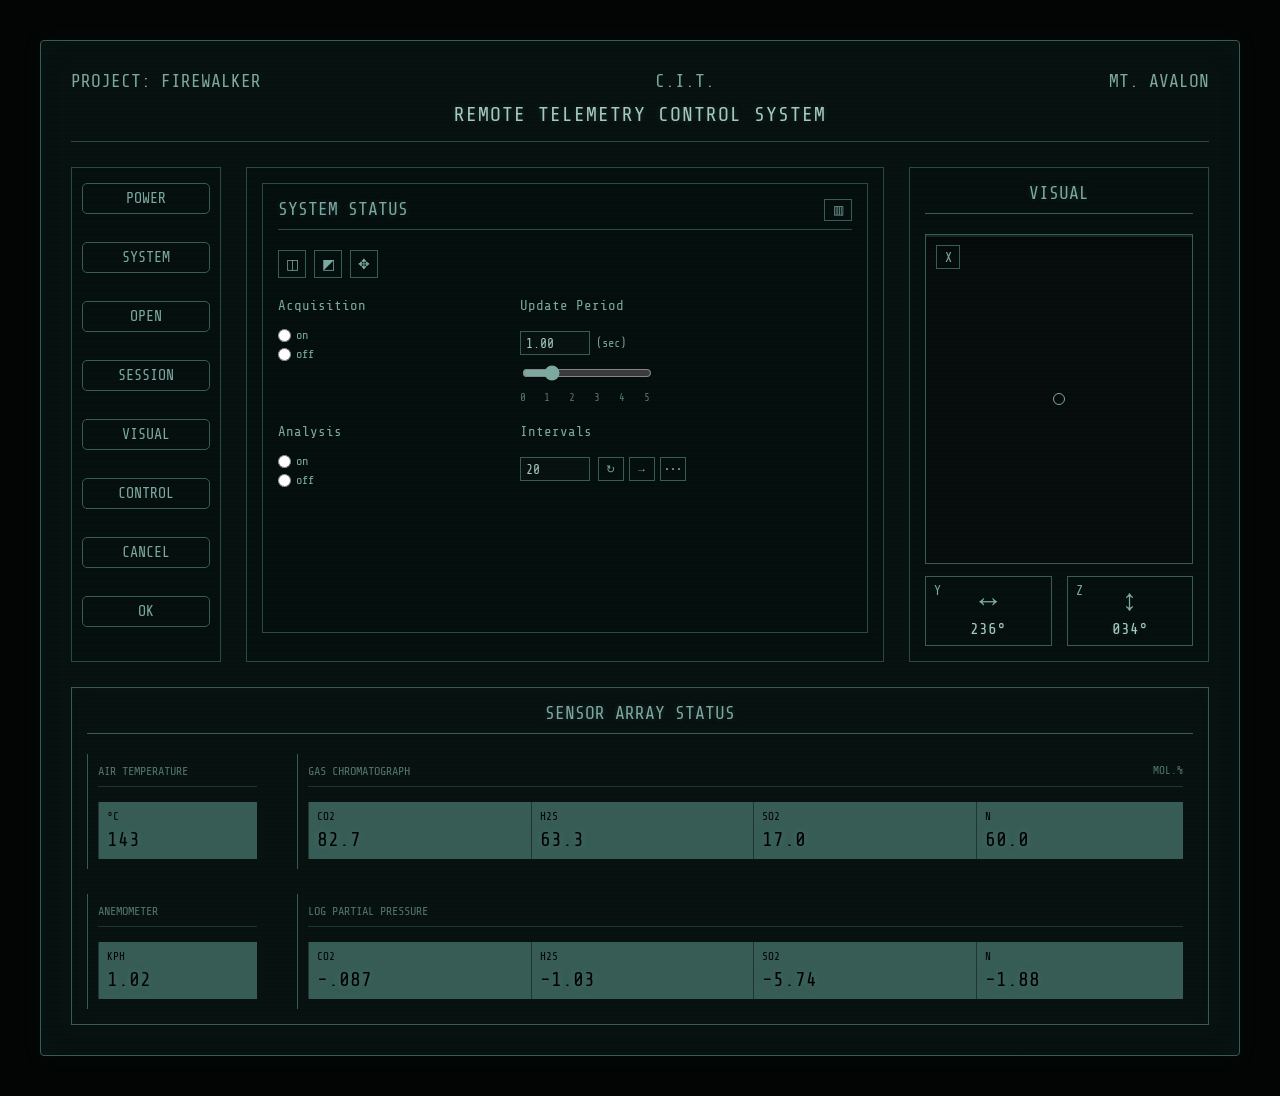
==== index.html @ e7ac3c22 "Se commitean los primeros archivos" ====
<!DOCTYPE html>
<html lang="es">
<head>
    <meta charset="UTF-8">
    <meta name="viewport" content="width=device-width, initial-scale=1.0">

    <title>Interface X-Files</title>

    <link rel="preconnect" href="https://fonts.googleapis.com">
    <link rel="preconnect" href="https://fonts.gstatic.com" crossorigin>
    <link href="https://fonts.googleapis.com/css2?family=Share+Tech+Mono&display=swap" rel="stylesheet">

    <link rel="stylesheet" href="styles/styles.css">
</head>

<body>
    <main class="screen">
        <header class="header">
            <div class="header-top">
                <span>PROJECT: FIREWALKER</span>
                <span>C.I.T.</span>
                <span>MT. AVALON</span>
            </div>
            <div class="header-title">
                REMOTE TELEMETRY CONTROL SYSTEM
            </div>
        </header>

        <section class="main-content">
            <nav class="menu">

                <div class="menu-section">
                    <span>POWER</span>
                    <span>SYSTEM</span>
                    <span>OPEN</span>
                    <span>SESSION</span>
                    <span>VISUAL</span>
                    <span>CONTROL</span>
                    <span>CANCEL</span>
                    <span>OK</span>
                </div>
            </nav>

            <section class="system-status">
                <section class="system-status">

                    <div class="status-title">

                        <h2>SYSTEM STATUS</h2>

                        <span class="status-indicator">▥</span>

                    </div>

                        <div class="system-tools">

                            <span class="tool-icon">◫</span>
                            <span class="tool-icon">◩</span>
                            <span class="tool-icon">✥</span>

                        </div>

                        <div class="system-controls">

                            <div class="acquisition-control">

                                <h3>Acquisition</h3>

                                <label>
                                    <input type="radio" name="acquisition" value="on">
                                    on
                                </label>

                                <label>
                                    <input type="radio" name="acquisition" value="off">
                                    off
                                </label>

                            </div>

                            <div class="analysis-control">

                                <h3>Analysis</h3>

                                <label>
                                    <input type="radio" name="analysis" value="on">
                                    on
                                </label>

                                <label>
                                    <input type="radio" name="analysis" value="off">
                                    off
                                </label>

                            </div>

                            <div class="update-control">

                                <h3>Update Period</h3>

                                <div class="update-value">
                                    <input type="number" value="1.00" step="0.01">
                                    <span>(sec)</span>
                                </div>

                                <input
                                    type="range"
                                    min="0"
                                    max="5"
                                    value="1"
                                >

                                <div class="range-labels">
                                    <span>0</span>
                                    <span>1</span>
                                    <span>2</span>
                                    <span>3</span>
                                    <span>4</span>
                                    <span>5</span>
                                </div>

                            </div>

                            <div class="interval-control">

                                <h3>Intervals</h3>

                                <div class="interval-row">

                                    <input
                                        type="number"
                                        value="20"
                                        min="0"
                                    >

                                    <div class="interval-tools">
                                        <span class="interval-tool">↻</span>
                                        <span class="interval-tool">→</span>
                                        <span class="interval-tool">•••</span>
                                    </div>

                                </div>

                            </div>

                        </div>

                </section>
            </section>

            <section class="visual">

                <h2>VISUAL</h2>

                <div class="visual-screen">

                    <div class="axis-label x-axis">
                        X
                    </div>

                    <div class="target"></div>

                </div>

                <div class="axis-controls">

                    <div class="axis-control">

                        <span class="axis-name">Y</span>

                        <span class="axis-arrow">↔</span>

                        <span class="axis-value">236°</span>

                    </div>

                    <div class="axis-control">

                        <span class="axis-name">Z</span>

                        <span class="axis-arrow">↕</span>

                        <span class="axis-value">034°</span>

                    </div>

                </div>

            </section>

        </section>

        <section class="sensor-status">

            <h2>SENSOR ARRAY STATUS</h2>

            <div class="sensor-grid">

                <div class="sensor-main">

                    <span class="sensor-name">AIR TEMPERATURE</span>

                    <div class="sensor-values">  
                        <div class="sensor">   
                            <span class="sensor-label">°C</span>
                            <span class="sensor-value">143</span>
                        </div>
                    </div> 
                </div>

                <div class="sensor-group">

                    <span class="sensor-name">GAS CHROMATOGRAPH</span>
                    <span class="sensor-unit">MOL.%</span>

                    <div class="sensor-values">

                        <div class="sensor">
                            <span class="sensor-label">CO2</span>
                            <span class="sensor-value">82.7</span>
                        </div>

                        <div class="sensor">
                            <span class="sensor-label">H2S</span>
                            <span class="sensor-value">63.3</span>
                        </div>

                        <div class="sensor">
                            <span class="sensor-label">SO2</span>
                            <span class="sensor-value">17.0</span>
                        </div>

                        <div class="sensor">
                            <span class="sensor-label">N</span>
                            <span class="sensor-value">60.0</span>
                        </div>

                    </div>

                </div>

                <div class="sensor-main">
                    <span class="sensor-name">ANEMOMETER</span>
                        <div class="sensor-values">  
                            <div class="sensor"> 
                                <span class="sensor-label">KPH</span>
                                <span class="sensor-value">1.02</span> <!--falta agregar unidad de medida 'KPH'-->
                            </div>
                        </div>
                </div>

                <div class="sensor-group">

                    <span class="sensor-name">LOG PARTIAL PRESSURE</span>

                    <div class="sensor-values">

                        <div class="sensor">
                            <span class="sensor-label">CO2</span>
                            <span class="sensor-value">-.087</span>
                        </div>

                        <div class="sensor">
                            <span class="sensor-label">H2S</span>
                            <span class="sensor-value">-1.03</span>
                        </div>

                        <div class="sensor">
                            <span class="sensor-label">SO2</span>
                            <span class="sensor-value">-5.74</span>
                        </div>

                        <div class="sensor">
                            <span class="sensor-label">N</span>
                            <span class="sensor-value">-1.88</span>
                        </div>

                    </div>

                </div>

            </div>

        </section>

    </main>
</body>
</html>
---- styles/styles.css ----
* {
    box-sizing: border-box;
}

body {
    margin: 0;
    min-height: 100vh;
    background-color: #020504;
    color: #7ca8a0;
    font-family: "Share Tech Mono", monospace;
}
/*-------------*/

.screen {
    width: 1200px;
    min-height: 800px;
    margin: 40px auto;
    padding: 30px;
    background-color: #07110f;
    border: 1px solid #365c55;
    border-radius: 4px;
    box-shadow:
        0 0 20px rgba(55, 120, 105, 0.08),
        inset 0 0 30px rgba(55, 120, 105, 0.04);
}

.header {
    width: 100%;
    margin-bottom: 25px;
    padding-bottom: 15px;
    border-bottom: 1px solid #294943;
}

.header-top {
    display: flex;
    justify-content: space-between;
    align-items: center;
    color: #7ca8a0;
    font-size: 18px;
}

.header-title {
    text-align: center;
    margin-top: 12px;
    color: #a3c9c0;
    font-size: 20px;
    letter-spacing: 1px;
}
/*-------------*/
.main-content {
    display: grid;
    grid-template-columns: 150px 1fr 300px;
    gap: 25px;
    min-height: 450px;
}
/*-------------*/
.menu,
.system-status,
.visual {
    min-height: 450px;
    border: 1px solid #294943;
    background-color: rgba(5, 15, 13, 0.7);
}

.menu {
    display: flex;
    flex-direction: column;
    justify-content: space-between;
    padding: 15px 10px;
    color: #7ca8a0;
    font-size: 15px;
}

.menu-section {
    display: flex;
    flex-direction: column;
    gap: 28px;
}
/**/
.menu-section span {
    padding: 6px 4px;
    border-left: 2px solid transparent;
    /*prueba para agregar borde al boton 26/09*/
    border: 1px solid #365c55;
    /*prueba esquinas bordeadas*/
    border-radius: 5px;
    transition:
        color 0.2s ease,
        background-color 0.2s ease,
        border-color 0.2s ease,
        text-shadow 0.2s ease;
    /*agregué para centrar texto*/
    text-align: center;
}

.menu-section span:hover {
    color: #a3c9c0;
    background-color: rgba(80, 150, 135, 0.06);
    border-left-color: #7ca8a0;
    text-shadow: 0 0 6px rgba(124, 168, 160, 0.3);
}


/*-------------*/
.system-status {
    padding: 15px;
    color: #7ca8a0;
}

.system-status h2 {
    margin: 0 0 20px 0;
    font-size: 18px;
    font-weight: normal;
    border-bottom: 1px solid #365c55;
    padding-bottom: 10px;
    text-align: center;
}

.status-row {
    display: flex;
    justify-content: space-between;
    padding: 10px 5px;
    border-bottom: 1px solid #1d3632;
    transition: background-color 0.2s ease;

}
/*-------------*/
.visual {
    padding: 15px;
    color: #7ca8a0;
}

.visual h2 {
    margin: 0 0 20px 0;
    font-size: 18px;
    font-weight: normal;
    border-bottom: 1px solid #365c55;
    padding-bottom: 10px;
    /*centrado de texto*/
    text-align: center;
}

.visual-screen {
    position: relative;
    width: 100%;
    height: 330px;
    border: 1px solid #365c55;
    background-color: #050c0b;
    overflow: hidden;
}

.visual-screen::before {
    content: "";
    position: absolute;
    inset: 0;
    background-image:
        linear-gradient(
            transparent 49%,
            #18322e 50%,
            transparent 51%
        ),
        linear-gradient(
            90deg,
            transparent 49%,
            #18322e 50%,
            transparent 51%
        );
    background-size: 50px 50px;
    opacity: 0.7;
}

.target {
    position: absolute;
    top: 50%;
    left: 50%;
    width: 12px;
    height: 12px;
    transform: translate(-50%, -50%);
    border: 1px solid #7ca8a0;
    border-radius: 50%;
}

/*---------------------------------*/

.sensor-status {
    margin-top: 25px;
    padding: 15px;
    border: 1px solid #365c55;
    color: #7ca8a0;
    box-shadow: inset 0 0 12px rgba(80, 150, 135, 0.035);
}

.sensor-status h2 {
    margin: 0 0 20px 0;
    font-size: 18px;
    font-weight: normal;
    border-bottom: 1px solid #365c55;
    padding-bottom: 10px;
    text-align: center;
}

.sensor-grid {
    display: grid;
    grid-template-columns: 180px 1fr;
    gap: 25px 30px;
}

.sensor {
    display: flex;
    flex-direction: column;
    padding: 10px;
    border-left: 1px solid #365c55;
}

.sensor-name {
    font-size: 12px;
    padding-bottom: 8px;
    /*margin-bottom: 8px;*/
    color: #52756e;
        border-bottom: 1px solid #1d3632;

}

.sensor-value {
    font-size: 24px;
    color: black;
    text-shadow: 0 0 8px rgba(124, 168, 160, 0.3);
}

/* efecto lineas opacas */

.screen {
    position: relative;
    overflow: hidden;
}

.screen::after {
    content: "";
    position: absolute;
    inset: 0;
    pointer-events: none;
    background: repeating-linear-gradient(
        to bottom,
        transparent 0px,
        transparent 3px,
        rgba(124, 168, 160, 0.025) 4px
    );
    animation: scanlines 8s linear infinite;
}


.header-title,
.system-status h2,
.visual h2,
.sensor-status h2 {
    text-shadow: 0 0 6px rgba(124, 168, 160, 0.25);
}

/* para animación en campo visual*/
.target {
    animation: target-blink 1.5s infinite;
}
@keyframes target-blink {
    0% {
        opacity: 1;
    }
    50% {
        opacity: 0.3;
    }
    100% {
        opacity: 1;
    }
}

/* esto es para la animación del screen::after*/
@keyframes scanlines {
    from {
        background-position: 0 0;
    }
    to {
        background-position: 0 40px;
    }
}

/* esto es otra animación para el cuadro VISUAL */

.visual-screen::after {
    content: "";
    position: absolute;
    left: 0;
    right: 0;
    height: 2px;
    background-color: rgba(124, 168, 160, 0.15);
    animation: visual-scan 4s linear infinite;
}

@keyframes visual-scan {
    from {
        top: 0;
    }
    to {
        top: 100%;
    }
}

/*para status row*/

.status-row span:last-child {
    color: #a3c9c0;
}

/* Para system tools */

.system-tools {
    display: flex;
    gap: 8px;
    margin-bottom: 20px;
}

.tool-icon {
    display: flex;
    align-items: center;
    justify-content: center;

    width: 28px;
    height: 28px;

    border: 1px solid #365c55;

    color: #7ca8a0;
    font-size: 14px;

    transition:
        color 0.2s ease,
        background-color 0.2s ease;
}

.system-controls {
    display: grid;
    grid-template-columns: 1fr 1.5fr;
    gap: 20px;
}

.system-controls h3 {
    margin: 0 0 10px 0;

    font-size: 14px;
    font-weight: normal;

    color: #7ca8a0;
}

.acquisition-control,
.analysis-control {
    display: flex;
    flex-direction: column;
    gap: 5px;
}

.system-controls input[type="radio"] {
    accent-color: #7ca8a0;
}

.acquisition-control {
    grid-column: 1;
    grid-row: 1;
}

.analysis-control {
    grid-column: 1;
    grid-row: 2;
}

.update-control {
    grid-column: 2;
    grid-row: 1;
}

.interval-control {
    grid-column: 2;
    grid-row: 2;
}

.update-control {
    display: flex;
    flex-direction: column;
    gap: 8px;
}

.update-value {
    display: flex;
    align-items: center;
    gap: 6px;
}

.update-value input[type="number"] {
    width: 70px;
    height: 24px;

    padding: 2px 5px;

    background-color: #07110f;
    border: 1px solid #365c55;

    color: #a3c9c0;
    font-family: inherit;
    font-size: 13px;
}

.update-value span {
    font-size: 12px;
}

.update-control input[type="range"] {
    width: 130px;
    accent-color: #7ca8a0;
}

.range-labels {
    display: flex;
    justify-content: space-between;

    width: 130px;

    font-size: 11px;
    color: #52756e;
}

.interval-control {
    display: flex;
    flex-direction: column;
    gap: 8px;
}

.interval-row {
    display: flex;
    align-items: center;
    gap: 8px;
}

.interval-control input[type="number"] {
    width: 70px;
    height: 24px;

    padding: 2px 5px;

    background-color: #07110f;
    border: 1px solid #365c55;

    color: #a3c9c0;
    font-family: inherit;
    font-size: 13px;
}

.acquisition-control label,
.analysis-control label {
    display: flex;
    align-items: center;
    gap: 5px;

    font-size: 12px;
    color: #7ca8a0;
}

.system-controls input[type="radio"] {
    margin: 0;
}

.tool-icon:hover {
    color: #a3c9c0;
    background-color: rgba(80, 150, 135, 0.06);
}

.status-title {
    display: flex;
    align-items: center;
    justify-content: space-between;

    border-bottom: 1px solid #294943;

    margin-bottom: 20px;
}

.status-title h2 {
    margin: 0;
    padding-bottom: 10px;

    border: none;
}

.status-indicator {
    display: flex;
    align-items: center;
    justify-content: center;

    width: 28px;
    height: 22px;

    margin-bottom: 8px;

    border: 1px solid #365c55;

    color: #7ca8a0;
    font-size: 12px;
}

.interval-tools {
    display: flex;
    gap: 5px;
}

.interval-tool {
    display: flex;
    align-items: center;
    justify-content: center;

    width: 26px;
    height: 24px;

    border: 1px solid #365c55;

    color: #7ca8a0;
    font-size: 11px;

    transition:
        color 0.2s ease,
        background-color 0.2s ease;
}

.interval-tool:hover {
    color: #a3c9c0;
    background-color: rgba(80, 150, 135, 0.06);
}

.x-axis {
    position: absolute;
    top: 10px;
    left: 10px;

    display: flex;
    align-items: center;
    justify-content: center;

    width: 24px;
    height: 24px;

    border: 1px solid #365c55;

    color: #7ca8a0;
    font-size: 13px;

    z-index: 2;
}

.axis-controls {
    display: grid;
    grid-template-columns: 1fr 1fr;
    gap: 15px;

    margin-top: 12px;
}

.axis-control {
    position: relative;

    display: flex;
    flex-direction: column;
    align-items: center;
    justify-content: center;

    height: 70px;

    border: 1px solid #365c55;
}

.axis-name {
    position: absolute;
    top: 6px;
    left: 8px;

    font-size: 13px;
}

.axis-arrow {
    font-size: 30px;
    line-height: 1;
}

.axis-value {
    margin-top: 5px;

    font-size: 16px;
    color: #a3c9c0;
    text-shadow: 0 0 6px rgba(124, 168, 160, 0.2);

}

/* sensor array status */

.sensor-main {
    display: flex;
    flex-direction: column;
    padding: 10px;
    border-left: 1px solid #365c55;
}

.sensor-group {
    position: relative;
    padding: 10px;
    border-left: 1px solid #365c55;
}

.sensor-unit {
    position: absolute;
    top: 10px;
    right: 10px;

    font-size: 11px;
    color: #52756e;
}

.sensor-values {
    display: grid;
    grid-template-columns: repeat(4, 1fr);
    gap: 15px;

    margin-top: 15px;
        background-color: #365c55; /* color de fondo */

}

.sensor {
    display: flex;
    flex-direction: column;
    gap: 5px;
}

.sensor-label {
    font-size: 11px;
    color: black;
}

.sensor-main .sensor-value {
    /*margin-top: 15px;*/
    background-color: #365c55; /* color de fondo */
    text-align: center;
    
    color: #020504;
}

.sensor-group .sensor-name {
    display: block;
    padding-bottom: 8px;
    border-bottom: 1px solid #1d3632;

}

.sensor-values .sensor-value {
    font-size: 20px;
}

.sensor-values .sensor {
    padding: 8px;
    border-left: 1px solid #1d3632;
}
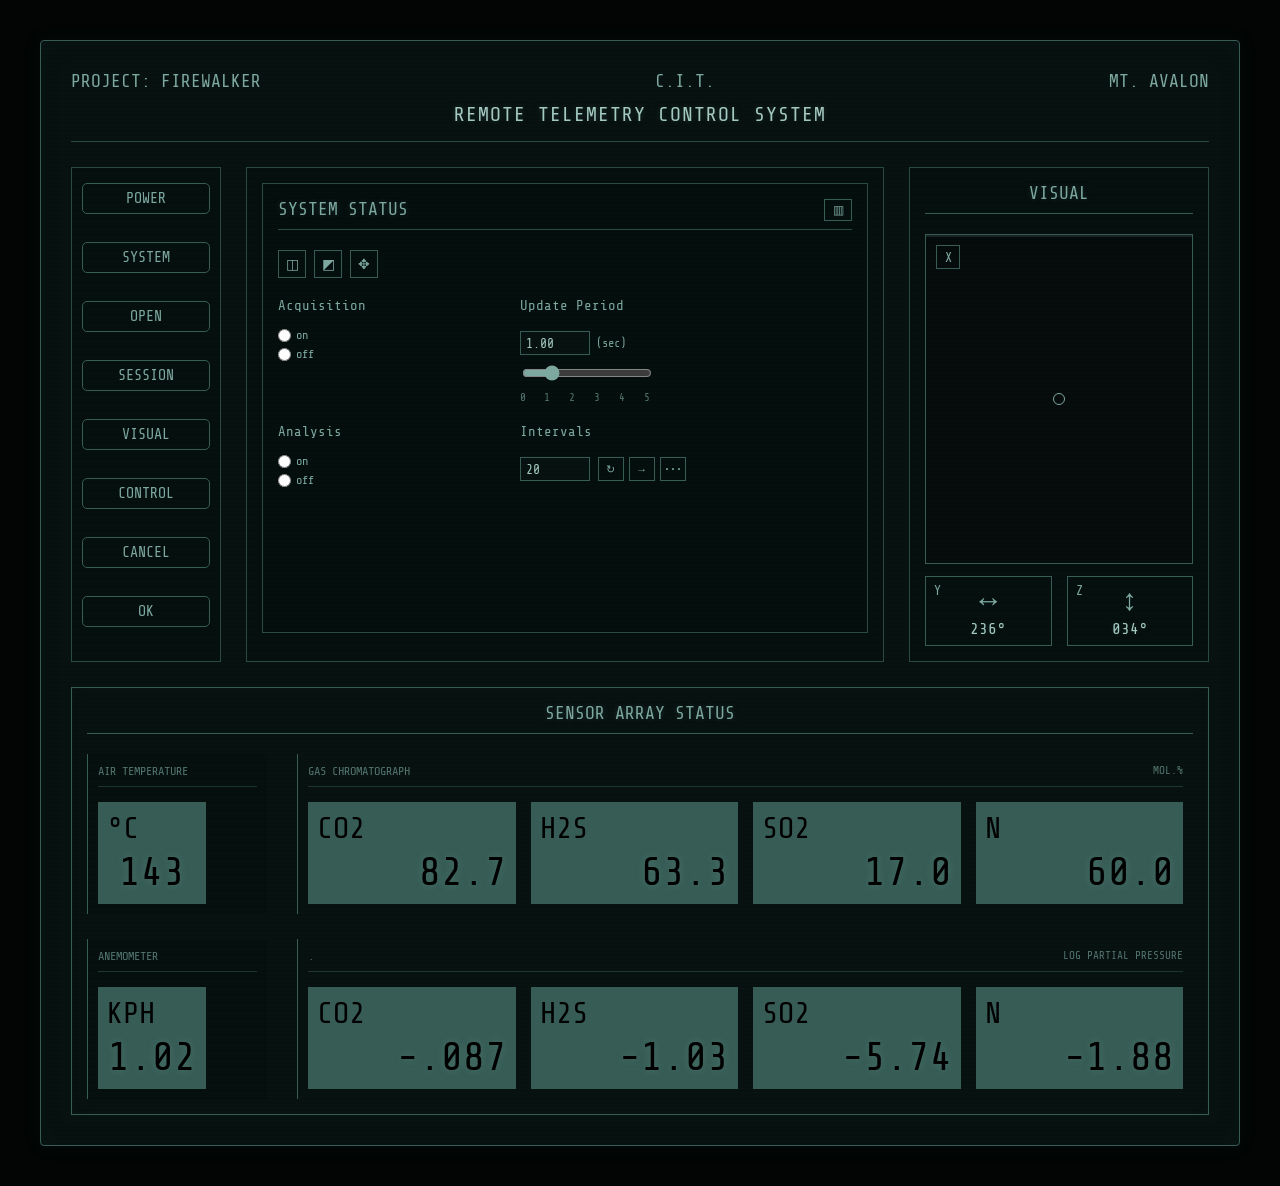
==== commit f106d987: "actualización html y css  de panel SAS/reorganización carpetas avances" ====
--- a/index.html
+++ b/index.html
@@ -243,6 +243,7 @@
                     <span class="sensor-name">ANEMOMETER</span>
                         <div class="sensor-values">  
                             <div class="sensor"> 
+                                
                                 <span class="sensor-label">KPH</span>
                                 <span class="sensor-value">1.02</span> <!--falta agregar unidad de medida 'KPH'-->
                             </div>
@@ -251,7 +252,8 @@
 
                 <div class="sensor-group">
 
-                    <span class="sensor-name">LOG PARTIAL PRESSURE</span>
+                    <span class="sensor-name">.</span>
+                    <span class="sensor-unit">LOG PARTIAL PRESSURE</span>
 
                     <div class="sensor-values">
 
--- a/styles/styles.css
+++ b/styles/styles.css
@@ -225,6 +225,7 @@
     font-size: 24px;
     color: black;
     text-shadow: 0 0 8px rgba(124, 168, 160, 0.3);
+    text-align: right;
 }
 
 /* efecto lineas opacas */
@@ -600,8 +601,13 @@
 .sensor-main {
     display: flex;
     flex-direction: column;
+
     padding: 10px;
+
     border-left: 1px solid #365c55;
+    background-color: rgba(5, 15, 13, 0.5);
+
+    min-height: 102px;
 }
 
 .sensor-group {
@@ -623,29 +629,32 @@
     display: grid;
     grid-template-columns: repeat(4, 1fr);
     gap: 15px;
-
     margin-top: 15px;
-        background-color: #365c55; /* color de fondo */
-
 }
 
 .sensor {
     display: flex;
     flex-direction: column;
     gap: 5px;
+
+    padding: 10px;
+
+    border: 1px solid #365c55;
+    background-color: #365c55;
+
+    min-height: 65px;
 }
 
 .sensor-label {
-    font-size: 11px;
+    font-size: 30px;
     color: black;
 }
 
 .sensor-main .sensor-value {
-    /*margin-top: 15px;*/
-    background-color: #365c55; /* color de fondo */
+    /*border: 1px solid #365c55;*/
+
+    width: 90px;
     text-align: center;
-    
-    color: #020504;
 }
 
 .sensor-group .sensor-name {
@@ -656,11 +665,16 @@
 }
 
 .sensor-values .sensor-value {
-    font-size: 20px;
+    font-size: 40px;
 }
 
 .sensor-values .sensor {
     padding: 8px;
-    border-left: 1px solid #1d3632;
-}
-
+    border: 1px solid #365c55;
+}
+
+.sensor-main .sensor-name {
+    padding-bottom: 8px;
+    border-bottom: 1px solid #1d3632;
+}
+
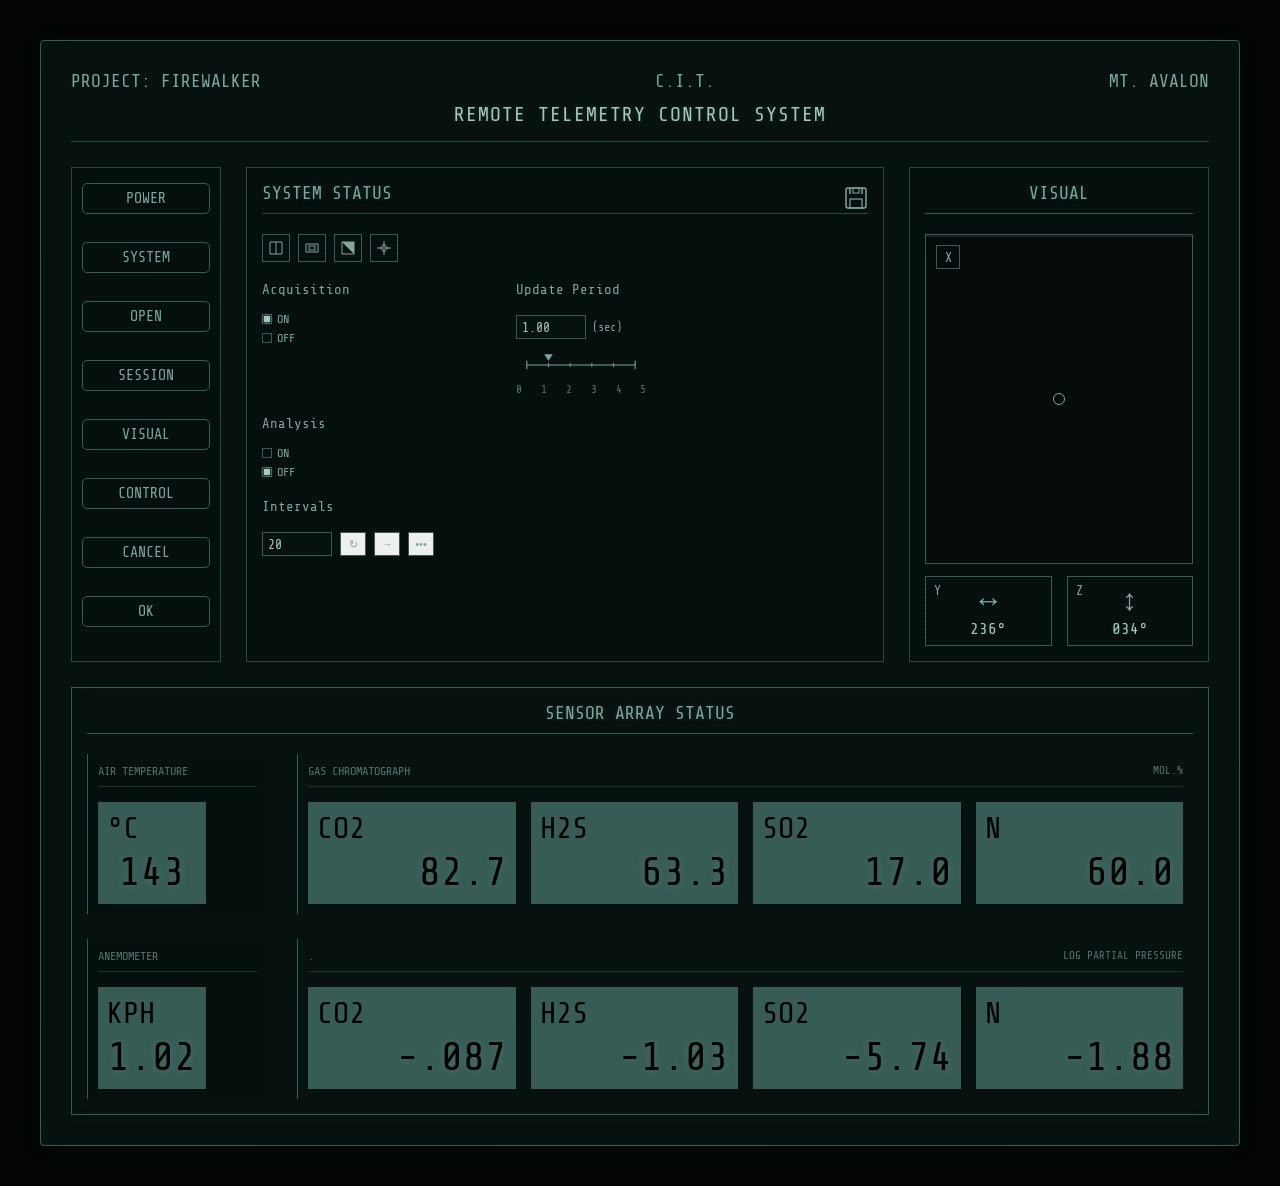
==== commit fefeebdd: "actualización en html y css" ====
--- a/index.html
+++ b/index.html
@@ -42,113 +42,114 @@
             </nav>
 
             <section class="system-status">
-                <section class="system-status">
-
-                    <div class="status-title">
-
-                        <h2>SYSTEM STATUS</h2>
-
-                        <span class="status-indicator">▥</span>
-
-                    </div>
-
+
+
+                <!-- 1. Cabecera del panel con el indicador de disquete retro -->
+                <div class="status-title">
+                    <h2>SYSTEM STATUS</h2>
+                    <svg class="status-indicator-svg" viewBox="0 0 24 24">
+                    <rect x="2" y="2" width="20" height="20" rx="2" fill="none" stroke="currentColor" stroke-width="1.5"/>
+                    <line x1="6" y1="2" x2="6" y2="8" stroke="currentColor" stroke-width="1.5"/>
+                    <line x1="18" y1="2" x2="18" y2="8" stroke="currentColor" stroke-width="1.5"/>
+                    <rect x="9" y="2" width="6" height="5" fill="none" stroke="currentColor" stroke-width="1"/>
+                    <rect x="6" y="13" width="12" height="9" fill="none" stroke="currentColor" stroke-width="1.2"/>
+                    </svg>
+                </div>
+
+                <!-- 2. Herramientas superiores: Los 4 íconos misteriosos de la pantalla -->
                         <div class="system-tools">
-
-                            <span class="tool-icon">◫</span>
-                            <span class="tool-icon">◩</span>
-                            <span class="tool-icon">✥</span>
-
-                        </div>
-
+                            <div class="tool-icon">
+                            <svg viewBox="0 0 16 16"><path d="M2 2h12v12H2V2zm6 0v12" fill="none" stroke="currentColor"/></svg>
+                            </div>
+                            <div class="tool-icon">
+                            <svg viewBox="0 0 16 16"><rect x="2" y="4" width="12" height="8" fill="none" stroke="currentColor"/><rect x="5" y="6" width="6" height="4" fill="none" stroke="currentColor"/></svg>
+                            </div>
+                            <div class="tool-icon">
+                            <svg viewBox="0 0 16 16"><rect x="2" y="2" width="12" height="12" fill="none" stroke="currentColor"/><path d="M2 2l12 12V2H2z" fill="currentColor"/></svg>
+                            </div>
+                            <div class="tool-icon">
+                            <svg viewBox="0 0 16 16"><path d="M8 1v14M1 8h14M4 8l4-4 4 4-4 4-4-4z" fill="none" stroke="currentColor"/></svg>
+                            </div>
+                        </div>
+
+                        <!-- 3. Controles Inferiores (Grid) -->
                         <div class="system-controls">
-
+                            
+                            <!-- ACQUISITION -->
                             <div class="acquisition-control">
-
-                                <h3>Acquisition</h3>
-
-                                <label>
-                                    <input type="radio" name="acquisition" value="on">
-                                    on
-                                </label>
-
-                                <label>
-                                    <input type="radio" name="acquisition" value="off">
-                                    off
-                                </label>
-
-                            </div>
-
+                            <h3>Acquisition</h3>
+                            <label class="custom-radio">
+                                <input type="radio" name="acq" checked>
+                                <span class="radio-box"></span> on
+                            </label>
+                            <label class="custom-radio">
+                                <input type="radio" name="acq">
+                                <span class="radio-box"></span> off
+                            </label>
+                            </div>
+
+                            <!-- UPDATE PERIOD -->
+                            <div class="update-control">
+                            <h3>Update Period</h3>
+                            <div class="update-value">
+                                <input type="number" value="1.00" step="0.01" readonly>
+                                <span>(sec)</span>
+                            </div>
+                            
+                            <div class="telemetry-slider-graphic">
+                                <svg viewBox="0 0 120 25">
+                                <line x1="10" y1="12" x2="110" y2="12" stroke="currentColor" stroke-width="1"/>
+                                <line x1="10" y1="8" x2="10" y2="16" stroke="currentColor" stroke-width="1"/>
+                                <line x1="30" y1="10" x2="30" y2="14" stroke="currentColor" stroke-width="0.8"/>
+                                <line x1="50" y1="10" x2="50" y2="14" stroke="currentColor" stroke-width="0.8"/>
+                                <line x1="70" y1="10" x2="70" y2="14" stroke="currentColor" stroke-width="0.8"/>
+                                <line x1="90" y1="10" x2="90" y2="14" stroke="currentColor" stroke-width="0.8"/>
+                                <line x1="110" y1="8" x2="110" y2="16" stroke="currentColor" stroke-width="1"/>
+                                <polygon points="30,8 26,2 34,2" fill="currentColor"/>
+                                </svg>
+                                <div class="range-labels">
+                                <span>0</span><span>1</span><span>2</span><span>3</span><span>4</span><span>5</span>
+                                </div>
+                            </div>
+                            </div>
+
+                            <!-- ANALYSIS -->
                             <div class="analysis-control">
-
-                                <h3>Analysis</h3>
-
-                                <label>
-                                    <input type="radio" name="analysis" value="on">
-                                    on
-                                </label>
-
-                                <label>
-                                    <input type="radio" name="analysis" value="off">
-                                    off
-                                </label>
-
-                            </div>
-
-                            <div class="update-control">
-
-                                <h3>Update Period</h3>
-
-                                <div class="update-value">
-                                    <input type="number" value="1.00" step="0.01">
-                                    <span>(sec)</span>
-                                </div>
-
-                                <input
-                                    type="range"
-                                    min="0"
-                                    max="5"
-                                    value="1"
-                                >
-
-                                <div class="range-labels">
-                                    <span>0</span>
-                                    <span>1</span>
-                                    <span>2</span>
-                                    <span>3</span>
-                                    <span>4</span>
-                                    <span>5</span>
-                                </div>
-
-                            </div>
-
+                            <h3>Analysis</h3>
+                            <label class="custom-radio">
+                                <input type="radio" name="analysis">
+                                <span class="radio-box"></span> on
+                            </label>
+                            <label class="custom-radio">
+                                <input type="radio" name="analysis" checked>
+                                <span class="radio-box"></span> off
+                            </label>
+                            </div>
+
+                            <!-- INTERVALS -->
                             <div class="interval-control">
-
-                                <h3>Intervals</h3>
-
-                                <div class="interval-row">
-
-                                    <input
-                                        type="number"
-                                        value="20"
-                                        min="0"
-                                    >
-
-                                    <div class="interval-tools">
-                                        <span class="interval-tool">↻</span>
-                                        <span class="interval-tool">→</span>
-                                        <span class="interval-tool">•••</span>
-                                    </div>
-
-                                </div>
-
-                            </div>
-
-                        </div>
+                            <h3>Intervals</h3>
+                            <div class="interval-row">
+                                <input type="number" value="20" readonly>
+                                <button class="interval-tool">&#x21BB;</button>
+                                <button class="interval-tool">&#x2192;</button>
+                                <button class="interval-tool">•••</button>
+                            </div>
+                            <!--<div class="interval-tools">
+                                <button class="interval-tool">&#x21BB;</button>
+                                <button class="interval-tool">&#x2192;</button>
+                                <button class="interval-tool">•••</button>
+                            </div>-->
+                            </div>
+
+                    </div>
+
+
 
                 </section>
-            </section>
-
-            <section class="visual">
+                
+
+                <section class="visual">
 
                 <h2>VISUAL</h2>
 
@@ -186,54 +187,54 @@
 
                 </div>
 
-            </section>
-
-        </section>
-
-        <section class="sensor-status">
-
-            <h2>SENSOR ARRAY STATUS</h2>
-
-            <div class="sensor-grid">
-
-                <div class="sensor-main">
-
-                    <span class="sensor-name">AIR TEMPERATURE</span>
-
-                    <div class="sensor-values">  
-                        <div class="sensor">   
-                            <span class="sensor-label">°C</span>
-                            <span class="sensor-value">143</span>
-                        </div>
-                    </div> 
-                </div>
-
-                <div class="sensor-group">
-
-                    <span class="sensor-name">GAS CHROMATOGRAPH</span>
-                    <span class="sensor-unit">MOL.%</span>
-
-                    <div class="sensor-values">
-
-                        <div class="sensor">
-                            <span class="sensor-label">CO2</span>
-                            <span class="sensor-value">82.7</span>
-                        </div>
-
-                        <div class="sensor">
-                            <span class="sensor-label">H2S</span>
-                            <span class="sensor-value">63.3</span>
-                        </div>
-
-                        <div class="sensor">
-                            <span class="sensor-label">SO2</span>
-                            <span class="sensor-value">17.0</span>
-                        </div>
-
-                        <div class="sensor">
-                            <span class="sensor-label">N</span>
-                            <span class="sensor-value">60.0</span>
-                        </div>
+                </section>
+
+                </section>
+
+                <section class="sensor-status">
+
+                    <h2>SENSOR ARRAY STATUS</h2>
+
+                    <div class="sensor-grid">
+
+                        <div class="sensor-main">
+
+                            <span class="sensor-name">AIR TEMPERATURE</span>
+
+                            <div class="sensor-values">  
+                                <div class="sensor">   
+                                    <span class="sensor-label">°C</span>
+                                    <span class="sensor-value">143</span>
+                                </div>
+                            </div> 
+                        </div>
+
+                    <div class="sensor-group">
+
+                        <span class="sensor-name">GAS CHROMATOGRAPH</span>
+                        <span class="sensor-unit">MOL.%</span>
+
+                        <div class="sensor-values">
+
+                            <div class="sensor">
+                                <span class="sensor-label">CO2</span>
+                                <span class="sensor-value">82.7</span>
+                            </div>
+
+                            <div class="sensor">
+                                <span class="sensor-label">H2S</span>
+                                <span class="sensor-value">63.3</span>
+                            </div>
+
+                            <div class="sensor">
+                                <span class="sensor-label">SO2</span>
+                                <span class="sensor-value">17.0</span>
+                            </div>
+
+                            <div class="sensor">
+                                <span class="sensor-label">N</span>
+                                <span class="sensor-value">60.0</span>
+                            </div>
 
                     </div>
 
--- a/styles/styles.css
+++ b/styles/styles.css
@@ -342,6 +342,65 @@
     gap: 20px;
 }
 
+.system-controls input[type="radio"] {
+    margin: 0;
+}
+
+/* ==========================================================================
+   PEGA EL NUEVO CÓDIGO JUSTO AQUÍ ABAJO (Al final de los estilos de system)
+   ========================================================================== */
+
+/* Estilos para adaptar los SVGs en el panel */
+.status-indicator-svg {
+    width: 24px;
+    height: 24px;
+    color: #7ca8a0;
+}
+
+.tool-icon svg {
+    width: 16px;
+    height: 16px;
+}
+
+.telemetry-slider-graphic {
+    margin-top: 5px;
+    width: 130px;
+    color: #7ca8a0;
+}
+
+/* Ocultar el radio button nativo del navegador */
+.custom-radio input[type="radio"] {
+    display: none;
+}
+
+/* Crear la casilla cuadrada estilo terminal antigua */
+.custom-radio {
+    display: flex;
+    align-items: center;
+    gap: 8px;
+    cursor: pointer;
+    font-size: 13px;
+    text-transform: uppercase;
+}
+
+.radio-box {
+    width: 10px;
+    height: 10px;
+    border: 1px solid #365c55;
+    position: relative;
+    display: inline-block;
+}
+
+/* Cuando el input está seleccionado, rellenamos el cuadrado con verde */
+.custom-radio input[type="radio"]:checked + .radio-box::after {
+    content: "";
+    position: absolute;
+    inset: 1px;
+    background-color: #a3c9c0;
+    box-shadow: 0 0 4px #7ca8a0;
+}
+
+
 .system-controls h3 {
     margin: 0 0 10px 0;
 
@@ -378,8 +437,8 @@
 }
 
 .interval-control {
-    grid-column: 2;
-    grid-row: 2;
+    grid-column: 1;
+    grid-row: 3;
 }
 
 .update-control {
@@ -608,6 +667,18 @@
     background-color: rgba(5, 15, 13, 0.5);
 
     min-height: 102px;
+}
+
+.sensor-main .sensor-value {
+    /*border: 1px solid #365c55;*/
+
+    width: 90px;
+    text-align: center;
+}
+
+.sensor-main .sensor-name {
+    padding-bottom: 8px;
+    border-bottom: 1px solid #1d3632;
 }
 
 .sensor-group {
@@ -650,18 +721,10 @@
     color: black;
 }
 
-.sensor-main .sensor-value {
-    /*border: 1px solid #365c55;*/
-
-    width: 90px;
-    text-align: center;
-}
-
 .sensor-group .sensor-name {
     display: block;
     padding-bottom: 8px;
     border-bottom: 1px solid #1d3632;
-
 }
 
 .sensor-values .sensor-value {
@@ -673,8 +736,5 @@
     border: 1px solid #365c55;
 }
 
-.sensor-main .sensor-name {
-    padding-bottom: 8px;
-    border-bottom: 1px solid #1d3632;
-}
-
+
+
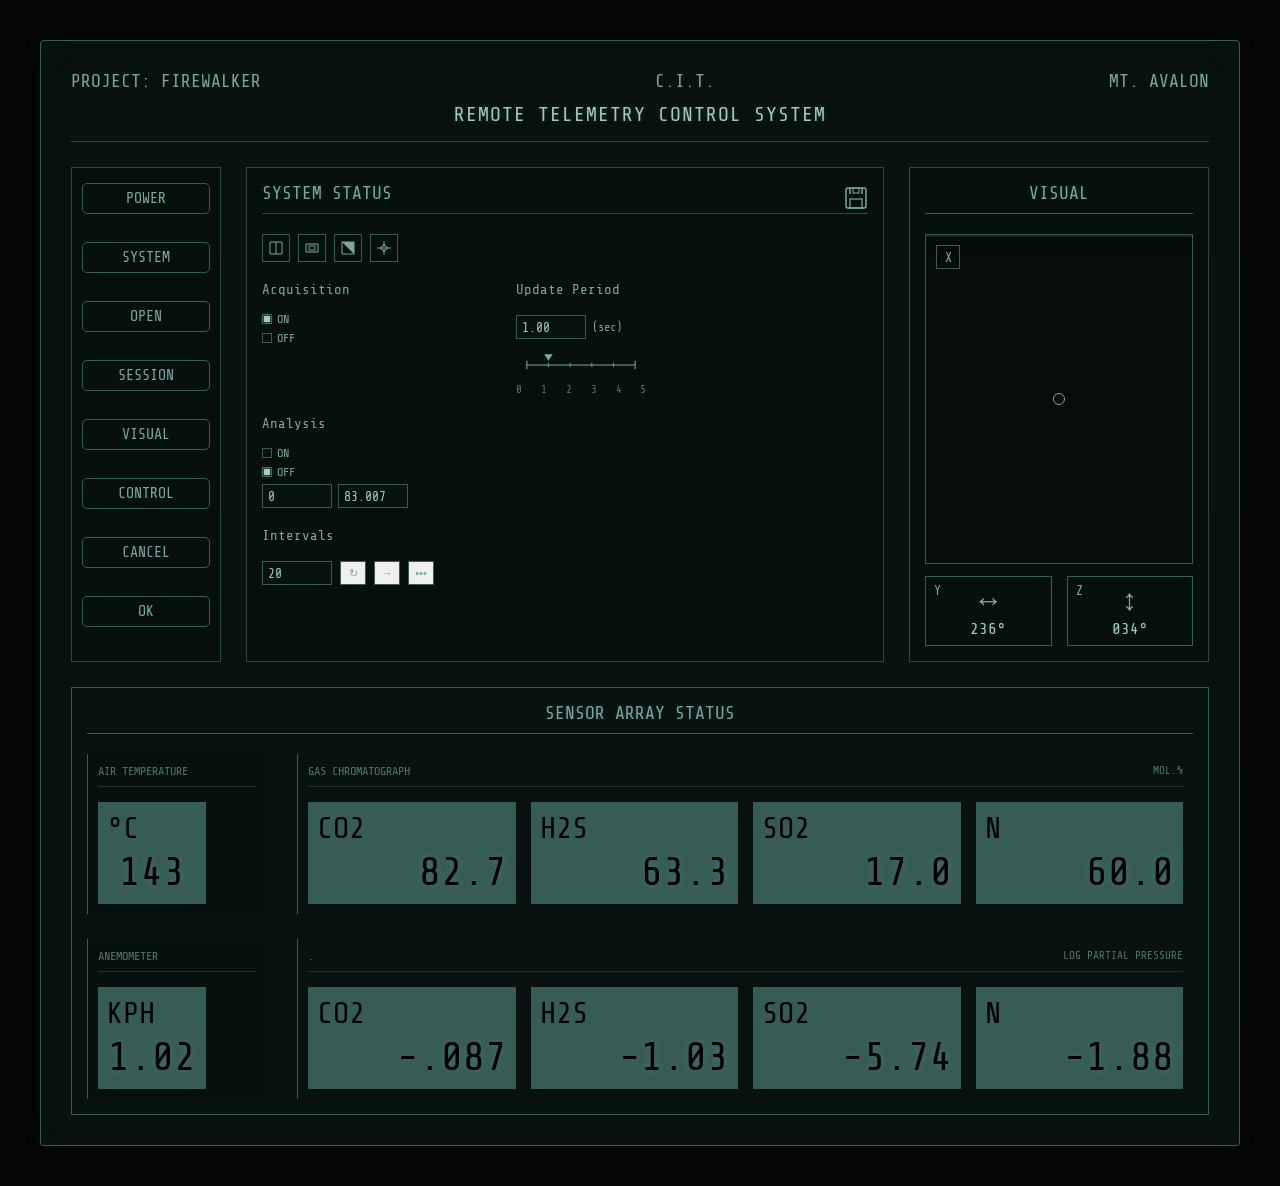
==== commit 7e9a479a: "actualización range en 'análysis' e 'Intervals'" ====
--- a/index.html
+++ b/index.html
@@ -115,15 +115,19 @@
 
                             <!-- ANALYSIS -->
                             <div class="analysis-control">
-                            <h3>Analysis</h3>
-                            <label class="custom-radio">
-                                <input type="radio" name="analysis">
-                                <span class="radio-box"></span> on
-                            </label>
-                            <label class="custom-radio">
-                                <input type="radio" name="analysis" checked>
-                                <span class="radio-box"></span> off
-                            </label>
+                                <h3>Analysis</h3>
+                                <label class="custom-radio">
+                                    <input type="radio" name="analysis">
+                                    <span class="radio-box"></span> on
+                                </label>
+                                <label class="custom-radio">
+                                    <input type="radio" name="analysis" checked>
+                                    <span class="radio-box"></span> off
+                                </label>
+                                <div class="update-value">
+                                    <input type="number" value="0">
+                                    <input type="number" value="83.0078">
+                                </div>
                             </div>
 
                             <!-- INTERVALS -->
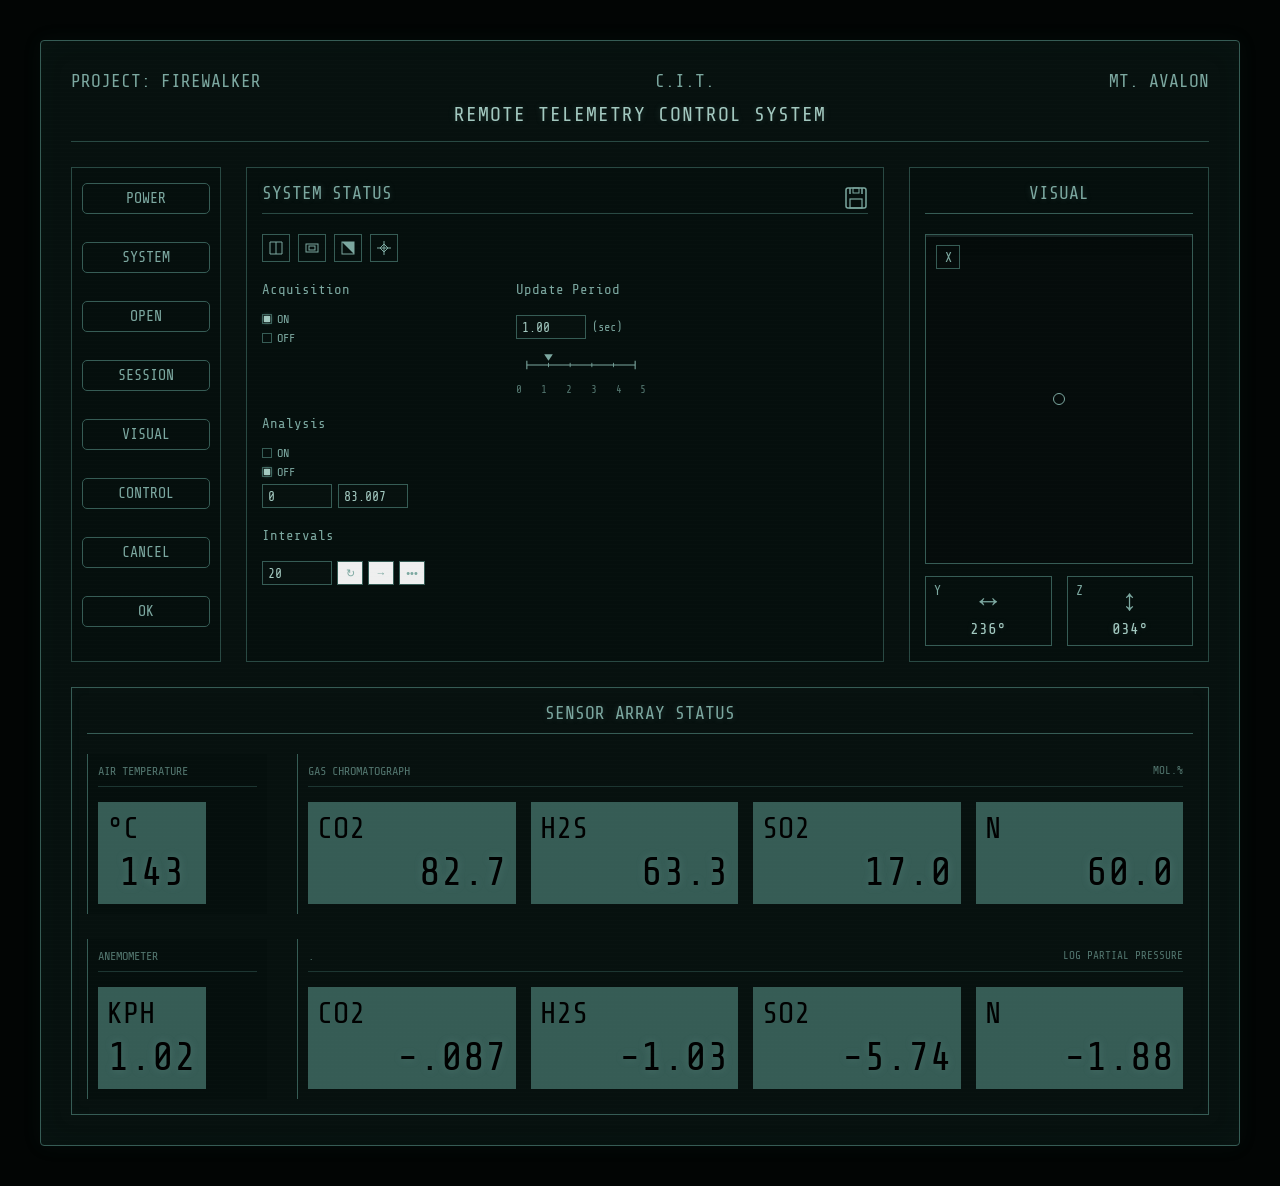
==== commit 10c13148: "actualización herramientas de sección intervals" ====
--- a/index.html
+++ b/index.html
@@ -42,75 +42,73 @@
             </nav>
 
             <section class="system-status">
-
-
-                <!-- 1. Cabecera del panel con el indicador de disquete retro -->
-                <div class="status-title">
-                    <h2>SYSTEM STATUS</h2>
-                    <svg class="status-indicator-svg" viewBox="0 0 24 24">
-                    <rect x="2" y="2" width="20" height="20" rx="2" fill="none" stroke="currentColor" stroke-width="1.5"/>
-                    <line x1="6" y1="2" x2="6" y2="8" stroke="currentColor" stroke-width="1.5"/>
-                    <line x1="18" y1="2" x2="18" y2="8" stroke="currentColor" stroke-width="1.5"/>
-                    <rect x="9" y="2" width="6" height="5" fill="none" stroke="currentColor" stroke-width="1"/>
-                    <rect x="6" y="13" width="12" height="9" fill="none" stroke="currentColor" stroke-width="1.2"/>
-                    </svg>
-                </div>
-
-                <!-- 2. Herramientas superiores: Los 4 íconos misteriosos de la pantalla -->
-                        <div class="system-tools">
-                            <div class="tool-icon">
-                            <svg viewBox="0 0 16 16"><path d="M2 2h12v12H2V2zm6 0v12" fill="none" stroke="currentColor"/></svg>
-                            </div>
-                            <div class="tool-icon">
-                            <svg viewBox="0 0 16 16"><rect x="2" y="4" width="12" height="8" fill="none" stroke="currentColor"/><rect x="5" y="6" width="6" height="4" fill="none" stroke="currentColor"/></svg>
-                            </div>
-                            <div class="tool-icon">
-                            <svg viewBox="0 0 16 16"><rect x="2" y="2" width="12" height="12" fill="none" stroke="currentColor"/><path d="M2 2l12 12V2H2z" fill="currentColor"/></svg>
-                            </div>
-                            <div class="tool-icon">
-                            <svg viewBox="0 0 16 16"><path d="M8 1v14M1 8h14M4 8l4-4 4 4-4 4-4-4z" fill="none" stroke="currentColor"/></svg>
-                            </div>
-                        </div>
-
-                        <!-- 3. Controles Inferiores (Grid) -->
-                        <div class="system-controls">
+                        <!-- 1. Cabecera del panel con el indicador de disquete retro -->
+                        <div class="status-title">
+                            <h2>SYSTEM STATUS</h2>
+                            <svg class="status-indicator-svg" viewBox="0 0 24 24">
+                                <rect x="2" y="2" width="20" height="20" rx="2" fill="none" stroke="currentColor" stroke-width="1.5"/>
+                                <line x1="6" y1="2" x2="6" y2="8" stroke="currentColor" stroke-width="1.5"/>
+                                <line x1="18" y1="2" x2="18" y2="8" stroke="currentColor" stroke-width="1.5"/>
+                                <rect x="9" y="2" width="6" height="5" fill="none" stroke="currentColor" stroke-width="1"/>
+                                <rect x="6" y="13" width="12" height="9" fill="none" stroke="currentColor" stroke-width="1.2"/>
+                            </svg>
+                        </div>
+
+                        <!-- 2. Herramientas superiores: Los 4 íconos misteriosos de la pantalla -->
+                                <div class="system-tools">
+                                    <div class="tool-icon">
+                                        <svg viewBox="0 0 16 16"><path d="M2 2h12v12H2V2zm6 0v12" fill="none" stroke="currentColor"/></svg>
+                                    </div>
+                                    <div class="tool-icon">
+                                        <svg viewBox="0 0 16 16"><rect x="2" y="4" width="12" height="8" fill="none" stroke="currentColor"/><rect x="5" y="6" width="6" height="4" fill="none" stroke="currentColor"/></svg>
+                                    </div>
+                                    <div class="tool-icon">
+                                        <svg viewBox="0 0 16 16"><rect x="2" y="2" width="12" height="12" fill="none" stroke="currentColor"/><path d="M2 2l12 12V2H2z" fill="currentColor"/></svg>
+                                    </div>
+                                    <div class="tool-icon">
+                                        <svg viewBox="0 0 16 16"><path d="M8 1v14M1 8h14M4 8l4-4 4 4-4 4-4-4z" fill="none" stroke="currentColor"/></svg>
+                                    </div>
+                                </div>
+
+                            <!-- 3. Controles Inferiores (Grid) -->
+                            <div class="system-controls">
                             
                             <!-- ACQUISITION -->
                             <div class="acquisition-control">
-                            <h3>Acquisition</h3>
-                            <label class="custom-radio">
-                                <input type="radio" name="acq" checked>
-                                <span class="radio-box"></span> on
-                            </label>
-                            <label class="custom-radio">
-                                <input type="radio" name="acq">
-                                <span class="radio-box"></span> off
-                            </label>
+                                <h3>Acquisition</h3>
+                                <label class="custom-radio">
+                                    <input type="radio" name="acq" checked>
+                                    <span class="radio-box"></span> on
+                                </label>
+                                <label class="custom-radio">
+                                    <input type="radio" name="acq">
+                                    <span class="radio-box"></span> off
+                                </label>
                             </div>
 
                             <!-- UPDATE PERIOD -->
                             <div class="update-control">
-                            <h3>Update Period</h3>
-                            <div class="update-value">
-                                <input type="number" value="1.00" step="0.01" readonly>
-                                <span>(sec)</span>
-                            </div>
+                                <h3>Update Period</h3>
+                                <div class="update-value">
+                                    <input type="number" value="1.00" step="0.01" readonly>
+                                    <span>(sec)</span>
+                                </div>
                             
-                            <div class="telemetry-slider-graphic">
-                                <svg viewBox="0 0 120 25">
-                                <line x1="10" y1="12" x2="110" y2="12" stroke="currentColor" stroke-width="1"/>
-                                <line x1="10" y1="8" x2="10" y2="16" stroke="currentColor" stroke-width="1"/>
-                                <line x1="30" y1="10" x2="30" y2="14" stroke="currentColor" stroke-width="0.8"/>
-                                <line x1="50" y1="10" x2="50" y2="14" stroke="currentColor" stroke-width="0.8"/>
-                                <line x1="70" y1="10" x2="70" y2="14" stroke="currentColor" stroke-width="0.8"/>
-                                <line x1="90" y1="10" x2="90" y2="14" stroke="currentColor" stroke-width="0.8"/>
-                                <line x1="110" y1="8" x2="110" y2="16" stroke="currentColor" stroke-width="1"/>
-                                <polygon points="30,8 26,2 34,2" fill="currentColor"/>
-                                </svg>
-                                <div class="range-labels">
-                                <span>0</span><span>1</span><span>2</span><span>3</span><span>4</span><span>5</span>
-                                </div>
-                            </div>
+                                <div class="telemetry-slider-graphic">
+                                    <svg viewBox="0 0 120 25">
+                                    <line x1="10" y1="12" x2="110" y2="12" stroke="currentColor" stroke-width="1"/>
+                                    <line x1="10" y1="8" x2="10" y2="16" stroke="currentColor" stroke-width="1"/>
+                                    <line x1="30" y1="10" x2="30" y2="14" stroke="currentColor" stroke-width="0.8"/>
+                                    <line x1="50" y1="10" x2="50" y2="14" stroke="currentColor" stroke-width="0.8"/>
+                                    <line x1="70" y1="10" x2="70" y2="14" stroke="currentColor" stroke-width="0.8"/>
+                                    <line x1="90" y1="10" x2="90" y2="14" stroke="currentColor" stroke-width="0.8"/>
+                                    <line x1="110" y1="8" x2="110" y2="16" stroke="currentColor" stroke-width="1"/>
+                                    <polygon points="30,8 26,2 34,2" fill="currentColor"/>
+                                    </svg>
+                                    <div class="range-labels">
+                                        <span>0</span><span>1</span><span>2</span><span>3</span><span>4</span><span>5</span>
+                                    </div>
+                                </div>
                             </div>
 
                             <!-- ANALYSIS -->
@@ -132,19 +130,17 @@
 
                             <!-- INTERVALS -->
                             <div class="interval-control">
-                            <h3>Intervals</h3>
-                            <div class="interval-row">
-                                <input type="number" value="20" readonly>
-                                <button class="interval-tool">&#x21BB;</button>
-                                <button class="interval-tool">&#x2192;</button>
-                                <button class="interval-tool">•••</button>
-                            </div>
-                            <!--<div class="interval-tools">
-                                <button class="interval-tool">&#x21BB;</button>
-                                <button class="interval-tool">&#x2192;</button>
-                                <button class="interval-tool">•••</button>
-                            </div>-->
-                            </div>
+                                <h3>Intervals</h3>
+                                <div class="interval-row">
+                                    <div class="interval-tools">
+                                        <input type="number" value="20">
+                                        <button class="interval-tool">&#x21BB;</button>
+                                        <button class="interval-tool">&#x2192;</button>
+                                        <button class="interval-tool">•••</button>
+                                    </div>
+                                </div>
+                            </div>
+                        </div>
 
                     </div>
 
--- a/styles/styles.css
+++ b/styles/styles.css
@@ -588,7 +588,7 @@
 }
 
 .interval-tool:hover {
-    color: #a3c9c0;
+    /*color: #a3c9c0;*/
     background-color: rgba(80, 150, 135, 0.06);
 }
 
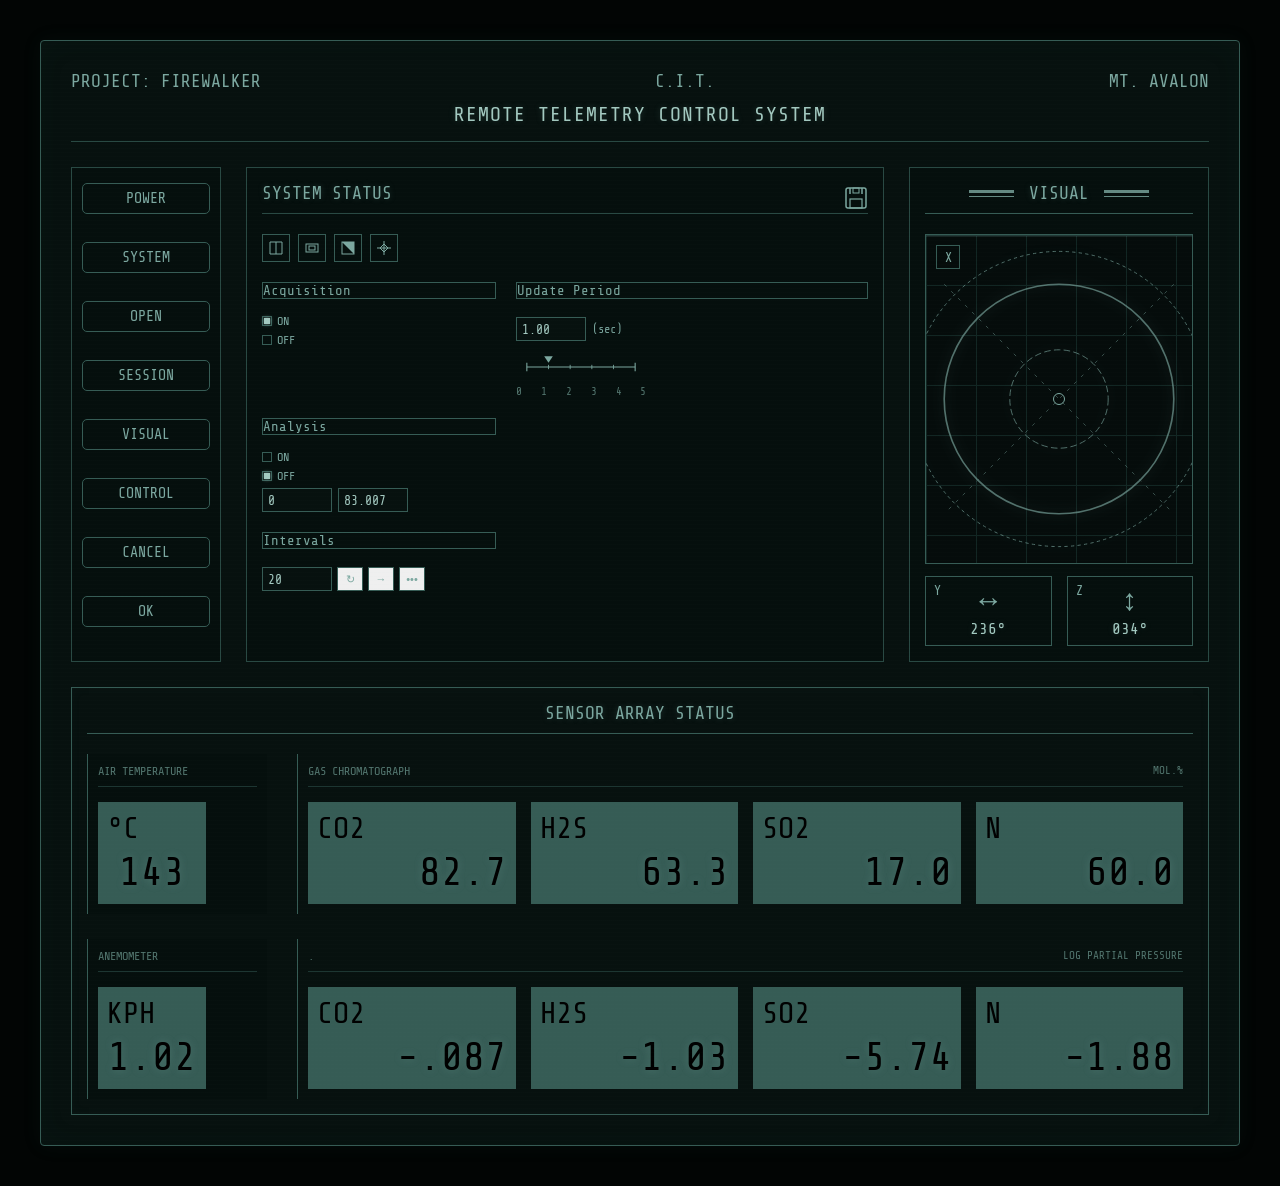
==== commit 0d2207a1: "modificación en gráficos de la sección Visual" ====
--- a/index.html
+++ b/index.html
@@ -146,52 +146,53 @@
 
 
 
-                </section>
+            </section>
                 
-
-                <section class="visual">
-
-                <h2>VISUAL</h2>
-
-                <div class="visual-screen">
-
-                    <div class="axis-label x-axis">
-                        X
-                    </div>
-
-                    <div class="target"></div>
-
-                </div>
-
-                <div class="axis-controls">
-
-                    <div class="axis-control">
-
-                        <span class="axis-name">Y</span>
-
-                        <span class="axis-arrow">↔</span>
-
-                        <span class="axis-value">236°</span>
-
-                    </div>
-
-                    <div class="axis-control">
-
-                        <span class="axis-name">Z</span>
-
-                        <span class="axis-arrow">↕</span>
-
-                        <span class="axis-value">034°</span>
-
-                    </div>
-
-                </div>
-
-                </section>
-
-                </section>
-
-                <section class="sensor-status">
+            <section class="visual">
+
+                        <h2>VISUAL</h2>
+                        <div class="visual-screen">
+                            
+                            <div class="axis-label x-axis">X</div>
+                            <div>
+                                <!-- Aquí estaba el div vacío, puedes dejar el SVG directamente aquí -->
+                                <svg class="radar-vector-grid" viewBox="0 0 100 100" preserveAspectRatio="xMidYMid slice">
+                                    <circle cx="50" cy="50" r="45" stroke="currentColor" stroke-width="0.3" fill="none" stroke-dasharray="1 1" />
+                                    <circle cx="50" cy="50" r="35" stroke="currentColor" stroke-width="0.5" fill="none" />
+                                    <circle cx="50" cy="50" r="15" stroke="currentColor" stroke-width="0.3" fill="none" stroke-dasharray="2 1" />
+                                    <line x1="15" y1="15" x2="85" y2="85" stroke="currentColor" stroke-width="0.2" stroke-dasharray="1 2" />
+                                    <line x1="85" y1="15" x2="15" y2="85" stroke="currentColor" stroke-width="0.2" stroke-dasharray="1 2" />
+                                </svg>
+                            </div>
+
+                            <div class="target"></div>
+                            
+                            <div></div>
+                        </div>
+
+                        <div class="axis-controls">
+
+                            <div class="axis-control">
+
+                                <span class="axis-name">Y</span>
+                                <span class="axis-arrow">↔</span>
+                                <span class="axis-value">236°</span>
+
+                            </div>
+
+                            <div class="axis-control">
+                                <span class="axis-name">Z</span>
+                                <span class="axis-arrow">↕</span>
+                                <span class="axis-value">034°</span>
+
+                            </div>
+
+                        </div>
+            </section>
+
+        </section>
+
+        <section class="sensor-status">
 
                     <h2>SENSOR ARRAY STATUS</h2>
 
--- a/styles/styles.css
+++ b/styles/styles.css
@@ -130,15 +130,41 @@
     color: #7ca8a0;
 }
 
+
 .visual h2 {
     margin: 0 0 20px 0;
     font-size: 18px;
     font-weight: normal;
     border-bottom: 1px solid #365c55;
     padding-bottom: 10px;
-    /*centrado de texto*/
     text-align: center;
-}
+    text-shadow: 0 0 6px rgba(124, 168, 160, 0.25);
+
+    /* NUEVO: Permite posicionar las líneas laterales de forma absoluta respecto al título */
+    display: flex;
+    align-items: center;
+    justify-content: center;
+    gap: 15px; /* Espacio libre entre las líneas y la palabra VISUAL */
+}
+
+/* Configuración base para ambos bloques de líneas (Izquierda y Derecha) */
+.visual h2::before,
+.visual h2::after {
+    content: "";
+    width: 45px;
+    height: 5px; /* Reducimos el alto al tamaño justo */
+    
+    /* Dibujamos la línea superior e inferior con bordes reales */
+    border-top: 1px solid #7ca8a0;
+    border-bottom: 1px solid #7ca8a0;
+    
+    /* Dibujamos la línea del medio usando una sombra interna posicionada en el centro */
+    box-shadow: inset 0 2px 0 0 #7ca8a0;
+    
+    opacity: 0.8;
+}
+
+
 
 .visual-screen {
     position: relative;
@@ -154,20 +180,12 @@
     position: absolute;
     inset: 0;
     background-image:
-        linear-gradient(
-            transparent 49%,
-            #18322e 50%,
-            transparent 51%
-        ),
-        linear-gradient(
-            90deg,
-            transparent 49%,
-            #18322e 50%,
-            transparent 51%
-        );
-    background-size: 50px 50px;
+        linear-gradient(to bottom, #18322e 1px, transparent 1px),
+        linear-gradient(to right, #18322e 1px, transparent 1px);
+    background-size: 50px 50px; /* Mantenemos tus 50px originales para no alterar el tamaño de la cuadrícula */
     opacity: 0.7;
 }
+
 
 .target {
     position: absolute;
@@ -403,11 +421,10 @@
 
 .system-controls h3 {
     margin: 0 0 10px 0;
-
     font-size: 14px;
     font-weight: normal;
-
-    color: #7ca8a0;
+    color: #7ca8a0;
+    border: 1px solid #365c55;
 }
 
 .acquisition-control,
@@ -736,5 +753,21 @@
     border: 1px solid #365c55;
 }
 
-
-
+/* ==========================================================================
+   ESTILOS AISLADOS PARA EL RADAR VECTORIAL (SECCIÓN VISUAL)
+   ========================================================================== */
+.radar-vector-grid {
+    position: absolute;
+    inset: 0;
+    width: 100%;
+    height: 100%;
+    color: #7ca8a0; 
+    opacity: 0.65; 
+    pointer-events: none; 
+}
+
+.radar-vector-grid circle {
+    filter: drop-shadow(0 0 2px rgba(124, 168, 160, 0.4));
+}
+
+
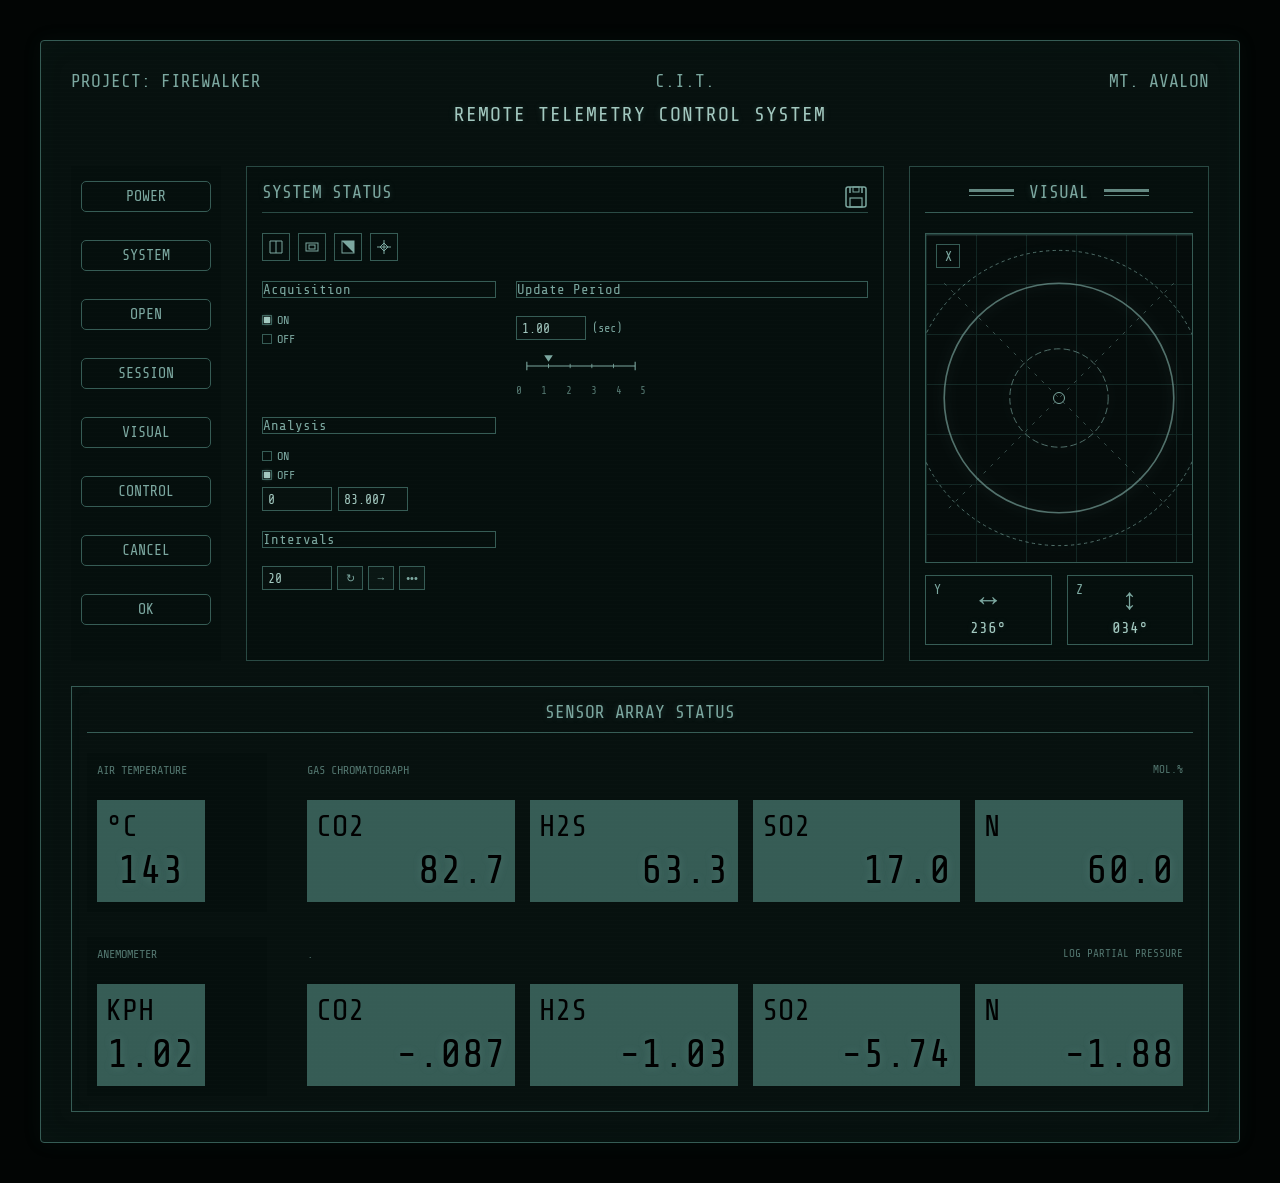
==== commit a6bd2901: "incorporación js y efecto iluminación botones" ====
--- a/index.html
+++ b/index.html
@@ -11,6 +11,7 @@
     <link href="https://fonts.googleapis.com/css2?family=Share+Tech+Mono&display=swap" rel="stylesheet">
 
     <link rel="stylesheet" href="styles/styles.css">
+    <script type="text/javascript" src='index.js'></script>
 </head>
 
 <body>
@@ -29,15 +30,15 @@
         <section class="main-content">
             <nav class="menu">
 
-                <div class="menu-section">
-                    <span>POWER</span>
-                    <span>SYSTEM</span>
-                    <span>OPEN</span>
-                    <span>SESSION</span>
-                    <span>VISUAL</span>
-                    <span>CONTROL</span>
-                    <span>CANCEL</span>
-                    <span>OK</span>
+                <div class="menu-section" >
+                    <span onmouseover="iluminar(this);" onmouseout="apagar(this);">POWER</span>
+                    <span onmouseover="iluminar(this);" onmouseout="apagar(this);">SYSTEM</span>
+                    <span onmouseover="iluminar(this);" onmouseout="apagar(this);">OPEN</span>
+                    <span onmouseover="iluminar(this);" onmouseout="apagar(this);">SESSION</span>
+                    <span onmouseover="iluminar(this);" onmouseout="apagar(this);">VISUAL</span>
+                    <span onmouseover="iluminar(this);" onmouseout="apagar(this);">CONTROL</span>
+                    <span onmouseover="iluminar(this);" onmouseout="apagar(this);">CANCEL</span>
+                    <span onmouseover="iluminar(this);" onmouseout="apagar(this);" onclick="pintar(this);">OK</span>
                 </div>
             </nav>
 
--- a/styles/styles.css
+++ b/styles/styles.css
@@ -28,7 +28,7 @@
     width: 100%;
     margin-bottom: 25px;
     padding-bottom: 15px;
-    border-bottom: 1px solid #294943;
+    /*border-bottom: 1px solid #294943; lo comento para remover la linea inferior*/
 }
 
 .header-top {
@@ -54,7 +54,12 @@
     min-height: 450px;
 }
 /*-------------*/
-.menu,
+
+.menu { /*para sacarle el borde a los botones de menú*/
+    min-height: 450px;
+    background-color: rgba(5, 15, 13, 0.7);
+}
+
 .system-status,
 .visual {
     min-height: 450px;
@@ -94,10 +99,10 @@
 }
 
 .menu-section span:hover {
-    color: #a3c9c0;
-    background-color: rgba(80, 150, 135, 0.06);
-    border-left-color: #7ca8a0;
-    text-shadow: 0 0 6px rgba(124, 168, 160, 0.3);
+    color: #dae8e5;
+    background-color: rgba(129, 206, 189, 0.06);
+    border-left-color: #dcebe9;
+    text-shadow: 0 0 6px rgba(219, 243, 239, 0.3);
 }
 
 
@@ -235,7 +240,7 @@
     padding-bottom: 8px;
     /*margin-bottom: 8px;*/
     color: #52756e;
-        border-bottom: 1px solid #1d3632;
+        /*border-bottom: 1px solid #1d3632;*/
 
 }
 
@@ -598,6 +603,7 @@
 
     color: #7ca8a0;
     font-size: 11px;
+    background-color: rgba(80, 150, 135, 0.06);
 
     transition:
         color 0.2s ease,
@@ -605,7 +611,7 @@
 }
 
 .interval-tool:hover {
-    /*color: #a3c9c0;*/
+    color: #a3c9c0;
     background-color: rgba(80, 150, 135, 0.06);
 }
 
@@ -680,7 +686,7 @@
 
     padding: 10px;
 
-    border-left: 1px solid #365c55;
+    /*border-left: 1px solid #365c55;*/
     background-color: rgba(5, 15, 13, 0.5);
 
     min-height: 102px;
@@ -695,13 +701,13 @@
 
 .sensor-main .sensor-name {
     padding-bottom: 8px;
-    border-bottom: 1px solid #1d3632;
+    /*border-bottom: 1px solid #1d3632;*/
 }
 
 .sensor-group {
     position: relative;
     padding: 10px;
-    border-left: 1px solid #365c55;
+    /*border-left: 1px solid #365c55;*/
 }
 
 .sensor-unit {
@@ -741,7 +747,7 @@
 .sensor-group .sensor-name {
     display: block;
     padding-bottom: 8px;
-    border-bottom: 1px solid #1d3632;
+    /*border-bottom: 1px solid #1d3632;*/
 }
 
 .sensor-values .sensor-value {
